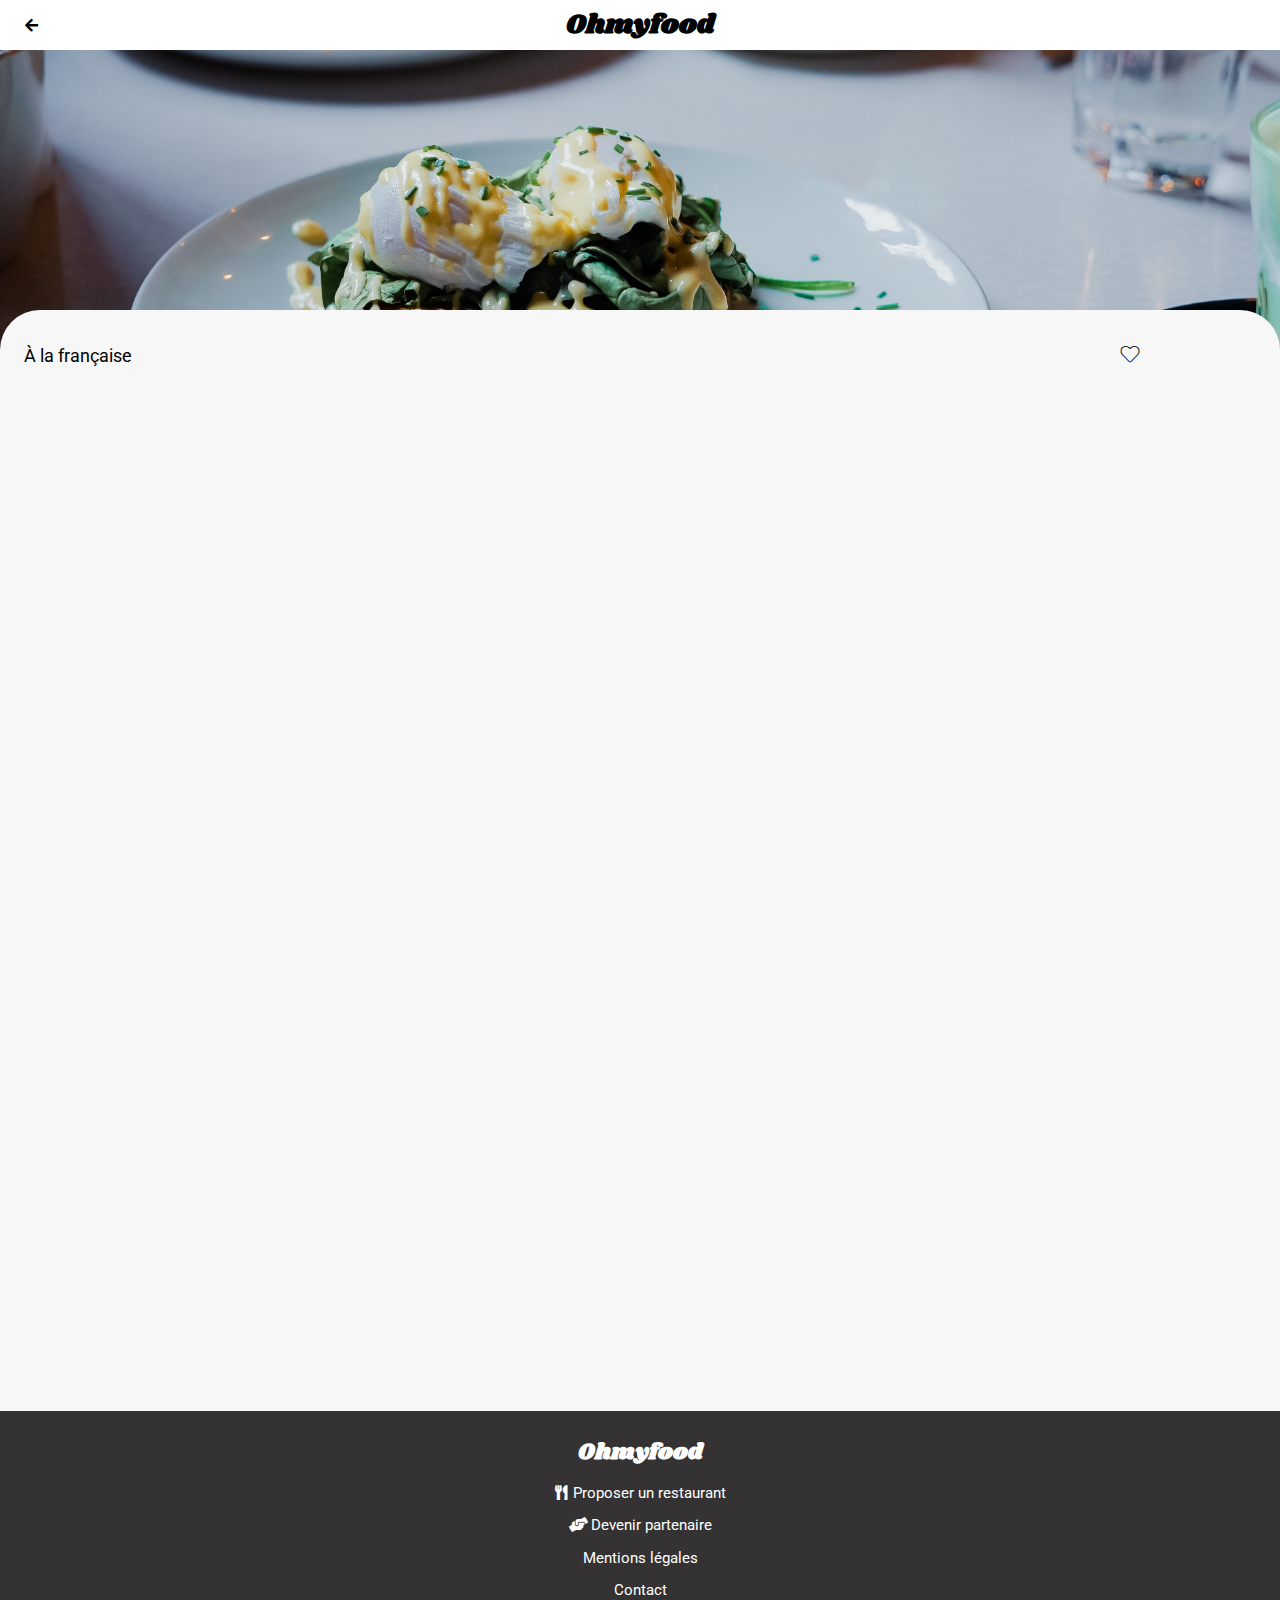
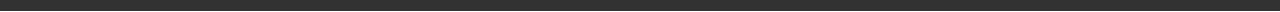
==== menu1.html @ 06ec3109 "Version final" ====
<!DOCTYPE html>
<html lang="fr">
<head>
    <meta charset="UTF-8">
    <meta name="viewport" content="width=device-width, initial-scale=1.0">
    <title>Ohmyfood! - Menu - À la française</title>
    <link rel="preconnect" href="https://fonts.gstatic.com">
    <link href="https://fonts.googleapis.com/css2?family=Roboto:wght@300;400;500&family=Shrikhand&display=swap"
          rel="stylesheet">
    <link rel="stylesheet" type="text/css" href="css/fontawesome-free-5.15.1-web/css/all.css">
    <link rel="stylesheet" type="text/css" href="css/menu.css">
</head>
<body>

<header>
    <a href="index.html">
        <i class="fas return fa-arrow-left"></i>
        <h1>Ohmyfood</h1>
    </a>
</header>

<div id="first-m">
    <img src="images/restaurants/toa-heftiba-DQKerTsQwi0-unsplash.jpg" alt="A la française">
    <section id="m-card">
        <header>
            <h2>À la française</h2><i class="far heart heart-v fa-heart"></i>
        </header>
        <form method="post" class="radio">
            <div class="entre-p">
                <h2><span class="underline">ENTR</span>ÉES</h2>
                <div class="button--valid">
                    <label for="entre1"></label>
                    <input type="radio" name="entre" value="entre1" id="entre1"/>
                    <div class="btn-1">
                        <h3>Tartare de poule acidulé</h3>
                        <p class="place1">Aux zestes d'orange</p>
                        <p class="place2">25€</p>
                    </div>
                    <div class="btn-2">
                        <i class="fas fa-check-circle"></i>
                    </div>
                </div>
                <div class="button--valid">
                    <label for="entre2"></label>
                    <input type="radio" name="entre" value="entre2" id="entre2"/>
                    <div class="btn-1">
                        <h3>Velouté de légumes d'antan</h3>
                        <p class="place1">Carotte, panais, topinambour</p>
                        <p class="place2">35€</p>
                    </div>
                    <div class="btn-2">
                        <i class="fas fa-check-circle"></i>
                    </div>
                </div>
                <div class="button--valid">
                    <label for="entre3"></label>
                    <input type="radio" name="entre" value="entre3" id="entre3"/>
                    <div class="btn-1">
                        <h3>Soupe à l'oignon</h3>
                        <p class="place1">Revisitée</p>
                        <p class="place2">20€</p>
                    </div>
                    <div class="btn-2">
                        <i class="fas fa-check-circle"></i>
                    </div>
                </div>
            </div>
            <div class="plat-p">
                <h2><span class="underline">PLAT</span>S</h2>
                <div class="button--valid">
                    <label for="plat1"></label>
                    <input type="radio" name="plat" value="plat1" id="plat1"/>
                    <div class="btn-1">
                        <h3>Coquilles Saint-Jacques</h3>
                        <p class="place1">Accompagnées d'une purée de panais</p>
                        <p class="place2">40€</p>
                    </div>
                    <div class="btn-2">
                        <i class="fas fa-check-circle"></i>
                    </div>
                </div>
                <div class="button--valid">
                    <label for="plat2"></label>
                    <input type="radio" name="plat" value="plat2" id="plat2"/>
                    <div class="btn-1">
                        <h3>Magret de canard</h3>
                        <p class="place1">Et parmentier de pomme de terres</p>
                        <p class="place2">35€</p>
                    </div>
                    <div class="btn-2">
                        <i class="fas fa-check-circle"></i>
                    </div>
                </div>
                <div class="button--valid">
                    <label for="plat3"></label>
                    <input type="radio" name="plat" value="plat3" id="plat3"/>
                    <div class="btn-1">
                        <h3>Pigeonneau d'Ille-et-Vilaine</h3>
                        <p class="place1">Sur son lit de gnocchis aux légumes</p>
                        <p class="place2">44€</p>
                    </div>
                    <div class="btn-2">
                        <i class="fas fa-check-circle"></i>
                    </div>
                </div>
            </div>
            <div class="dessert-p">
                <h2><span class="underline">DESS</span>ERTS</h2>
                <div class="button--valid">
                    <label for="dessert1"></label>
                    <input type="radio" name="dessert" value="dessert1" id="dessert1"/>
                    <div class="btn-1">
                        <h3>Pétales de violettes glacés</h3>
                        <p class="place1">Et purée de noisettes</p>
                        <p class="place2">18€</p>
                    </div>
                    <div class="btn-2">
                        <i class="fas fa-check-circle"></i>
                    </div>
                </div>
                <div class="button--valid">
                    <label for="dessert2"></label>
                    <input type="radio" name="dessert" value="dessert2" id="dessert2"/>
                    <div class="btn-1">
                        <h3>Fondant au chocolat</h3>
                        <p class="place1">Revisitée</p>
                        <p class="place2">22€</p>
                    </div>
                    <div class="btn-2">
                        <i class="fas fa-check-circle"></i>
                    </div>
                </div>
                <div class="button--valid">
                    <label for="dessert3"></label>
                    <input type="radio" name="dessert" value="dessert3" id="dessert3"/>
                    <div class="btn-1">
                        <h3>Millefeuille croustillant</h3>
                        <p class="place1">Myrtille et pâte d'amande</p>
                        <p class="place2">23€</p>
                    </div>
                    <div class="btn-2">
                        <i class="fas fa-check-circle"></i>
                    </div>
                </div>
                <div class="finish1">
                    <input type="submit" value="Commander" class="finish2">
                </div>
            </div>
        </form>
    </section>
</div>

<footer>
    <h1>Ohmyfood</h1>
    <ul>
        <li><a href="#"><i class="fas icon2 fa-utensils"></i>Proposer un restaurant</a></li>
        <li><a href="#"><i class="fas icon3 fa-hands-helping"></i>Devenir partenaire</a></li>
        <li><a href="#">Mentions légales</a></li>
        <li><a href="mailto:direction@ohmyfood.com">Contact</a></li>
    </ul>
</footer>

</body>
</html>
---- css/menu.css ----
@charset "UTF-8";
/* Règles de dimensionnement des boîtes */
*,
*::before,
*::after {
  box-sizing: border-box;
}

/* Retirer les marges par défaut */
body,
h1,
h2,
h3,
h4,
h5,
h6,
p,
ul,
ol,
li,
figure,
figcaption,
blockquote,
dl,
dd {
  margin: 0;
}

/* Définir les défauts élémentaires du corps */
body {
  min-height: 100vh;
  scroll-behavior: smooth;
  text-rendering: optimizeSpeed;
  line-height: 1.5;
}

/* Retirer les styles de liste sur les éléments ul, ol qui ont un attribut class */
ul,
ol {
  list-style: none;
  padding: 0;
}

/* Les éléments a qui n'ont pas de classes reçoivent les styles par défaut */
a {
  text-decoration: none;
}

/* Rendre l'utilisation d'images plus simple */
img {
  max-width: 100%;
  display: block;
}

/* Cadence et rythme naturels pour les éléments enfants d'éléments article par défaut */
article > * + * {
  margin-top: 1em;
}

/* Hérite les règles typographiques pour les éléments input et button */
input,
button,
textarea,
select {
  font: inherit;
}

/* Retire toutes les animations et transition pour les personnes qui préfèrent ne pas les voir */
@media (prefers-reduced-motion: reduce) {
  * {
    animation-duration: 0.01ms !important;
    animation-iteration-count: 1 !important;
    transition-duration: 0.01ms !important;
    scroll-behavior: auto !important;
  }
}
:root {
  font-size: 10px;
}
@media screen and (min-width: 426px) {
  :root {
    font-size: 13px;
  }
}
@media screen and (min-width: 769px) {
  :root {
    font-size: 15px;
  }
}

body {
  font-family: "Roboto", sans-serif;
}
body p {
  font-size: 1rem;
}

a {
  text-decoration: none;
  color: black;
}

a {
  text-decoration: none;
  color: black;
}

header {
  grid-area: header;
}

#first-m {
  grid-area: first;
}

footer {
  grid-area: footer;
}

body {
  display: grid;
  grid-template-columns: 1fr;
  grid-template-rows: 50px 1fr 200px;
  grid-template-areas: "header" "first" "footer";
}

img {
  height: 300px;
  object-fit: cover;
}

header {
  text-align: center;
}

header a {
  display: flex;
  justify-content: center;
  align-content: center;
  position: relative;
  height: 100%;
}

header h1 {
  font-family: "Shrikhand", cursive;
  font-size: 1.8rem;
  align-self: center;
}

header .return {
  position: absolute;
  left: 25px;
  align-self: center;
}

#first-m {
  display: flex;
  flex-direction: column;
}

input[type=radio] {
  display: none;
}

/*label {
    display:inline-block;
    width: 100%;
    height: 60px;
    padding: 10px;
    border-radius: 10px 10px 10px 10px;
    box-shadow: 0 4px 10px #d2d2d2;
    background-color: white;
    position: relative;
    text-overflow: ellipsis;
    @media screen and (min-width: 769px) {
        height: 65px;
    }
}
label:active{
    box-shadow: 0 4px 10px hsl(0,0%,75%);
    opacity: 0.96;
    transition: 200ms;
}*/
.btn-1 {
  height: 100%;
  display: grid;
  grid-template-columns: 1fr 30px;
  grid-template-rows: 50% 50%;
  grid-template-areas: "titre ." "texte texte2";
  cursor: pointer;
  width: 100%;
  transition: width 300ms;
  padding: 6px;
}
.btn-1 h3 {
  grid-area: titre;
  align-self: center;
}
.btn-1 .place1 {
  grid-area: texte;
}
.btn-1 .place2 {
  grid-area: texte2;
}
@media screen and (min-width: 426px) {
  .btn-1 {
    padding: 8px;
  }
}
@media screen and (min-width: 426px) {
  .btn-1 {
    padding: 8px 10px;
  }
}
.btn-1:active {
  width: calc(100% - 60px);
}

.place2 {
  font-weight: bold;
  justify-self: end;
  align-self: end;
}

.place1 {
  font-weight: 300;
  white-space: nowrap;
  text-overflow: ellipsis;
  align-self: center;
}

#m-card {
  margin-top: -40px;
  border-radius: 40px 40px 0 0;
  padding-top: 20px;
  padding-bottom: 40px;
  padding-left: 15px;
  padding-right: 15px;
  background-color: #f8f7f7;
  justify-content: center;
}

.plat-p, .dessert-p {
  margin-top: 25px;
}

#m-card header {
  display: flex;
  justify-content: space-between;
  align-items: center;
  height: 50px;
  position: relative;
}
@media screen and (min-width: 769px) {
  #m-card header {
    display: grid;
    grid-template-columns: 10% 40% 40% 10%;
    grid-template-areas: ". h1 heart .";
  }
  #m-card header h1 {
    grid-area: h1;
    position: absolute;
    left: 0;
  }
  #m-card header i {
    grid-area: heart;
    position: absolute;
    right: 0;
  }
}

#m-card header h1 {
  padding: 0;
}

#m-card h2 {
  font-size: 1.2rem;
  font-weight: normal;
}

.entre-p, .plat-p, .dessert-p {
  display: grid;
  grid-template-columns: 1fr;
  grid-template-rows: auto repeat(3, 55px);
  grid-gap: 15px;
  opacity: 0;
}
@media screen and (min-width: 769px) {
  .entre-p, .plat-p, .dessert-p {
    justify-content: center;
    grid-template-columns: 80%;
    grid-template-rows: auto repeat(3, 65px);
    grid-gap: 20px;
  }
}

.underline {
  padding-bottom: 5px;
  border-bottom: 3px solid #99E2D0;
}

@keyframes arrival {
  0% {
    transform: translateY(100px);
    opacity: 0;
  }
  100% {
    transform: translateY(0);
    opacity: 1;
  }
}
.entre-p {
  animation: arrival 1s ease-in-out forwards;
}

.plat-p {
  animation: arrival 1s 0.5s ease-in-out forwards;
}

.dessert-p {
  animation: arrival 1s 1s ease-in-out forwards;
}

.finish1 {
  text-align: center;
}

.finish2 {
  height: 35px;
  font-weight: bold;
  margin-top: 40px;
  padding: 8px;
  padding-left: 20px;
  padding-right: 20px;
  background: linear-gradient(170deg, #f056dc, #9356DC);
  color: white;
  border: 0;
  border-radius: 20px 20px;
  box-shadow: 0 4px 8px #c0bebe;
}

.heart-v {
  cursor: pointer;
  font-weight: bold;
  color: transparent;
  background-clip: text;
  -webkit-background-clip: text;
  -webkit-text-stroke: 1px #000000;
  font-size: 17px;
  transform: scale(0.9);
  transition: transform 4s ease-in-out;
}
@media screen and (min-width: 769px) {
  .heart-v {
    font-size: 20px;
  }
}
.heart-v:active {
  -webkit-background-clip: text;
  background-clip: text;
  -webkit-text-stroke: 1px #f3f3f3;
  background-image: linear-gradient(to bottom, #9356DC, #FF79DA);
  animation: color-change 400ms forwards ease-in-out;
}

@keyframes color-change {
  0% {
    transform: scale(0);
  }
  100% {
    transform: scale(1);
  }
}
.button--valid {
  display: inline-block;
  width: 100%;
  height: 60px;
  border-radius: 10px 10px 10px 10px;
  box-shadow: 0 4px 10px #d2d2d2;
  background-color: white;
  position: relative;
  text-overflow: ellipsis;
}
@media screen and (min-width: 769px) {
  .button--valid {
    height: 65px;
  }
}
.button--valid :active {
  opacity: 0.96;
  transition: 200ms;
}

.button--valid:active > .btn-2 {
  right: 0;
  top: 0;
  bottom: 0;
  border-radius: 0 10px 10px 0;
  height: 100%;
  width: 60px;
  background-color: #99E2D0;
  color: white;
  transform: scaleX(1);
  transform-origin: right;
  position: absolute;
}
.button--valid:active > .btn-2 .fa-check-circle {
  color: white;
  transform: rotate(360deg);
}
.button--valid .btn-2 {
  transform: scaleX(0);
  transition: transform 300ms ease-in-out;
}
.button--valid .fa-check-circle {
  height: 55px;
  line-height: 55px;
  width: 100%;
  text-align: center;
  font-size: 17px;
  color: transparent;
  transform: rotate(0deg);
  transition: transform 300ms ease-in-out;
}
@media screen and (min-width: 769px) {
  .button--valid .fa-check-circle {
    height: 65px;
    line-height: 65px;
  }
}

footer {
  background-color: #343232;
  padding: 15px;
}
@media screen and (min-width: 426px) {
  footer {
    padding: 20px;
    text-align: center;
  }
}
@media screen and (min-width: 769px) {
  footer {
    padding: 25px;
  }
}
footer h1 {
  font-family: "Shrikhand", cursive;
  font-weight: bold;
  font-size: 1.5rem;
  padding-bottom: 8px;
  color: white;
}
@media screen and (min-width: 426px) {
  footer h1 {
    padding-bottom: 10px;
  }
}
@media screen and (min-width: 769px) {
  footer h1 {
    padding-bottom: 12px;
  }
}
footer li {
  padding-bottom: 5px;
}
@media screen and (min-width: 426px) {
  footer li {
    padding-bottom: 7px;
  }
}
@media screen and (min-width: 769px) {
  footer li {
    padding-bottom: 10px;
  }
}
footer .icon2 {
  margin-right: 6px;
}
footer .icon3 {
  margin-right: 3px;
}
footer a {
  color: white;
}

/*# sourceMappingURL=menu.css.map */
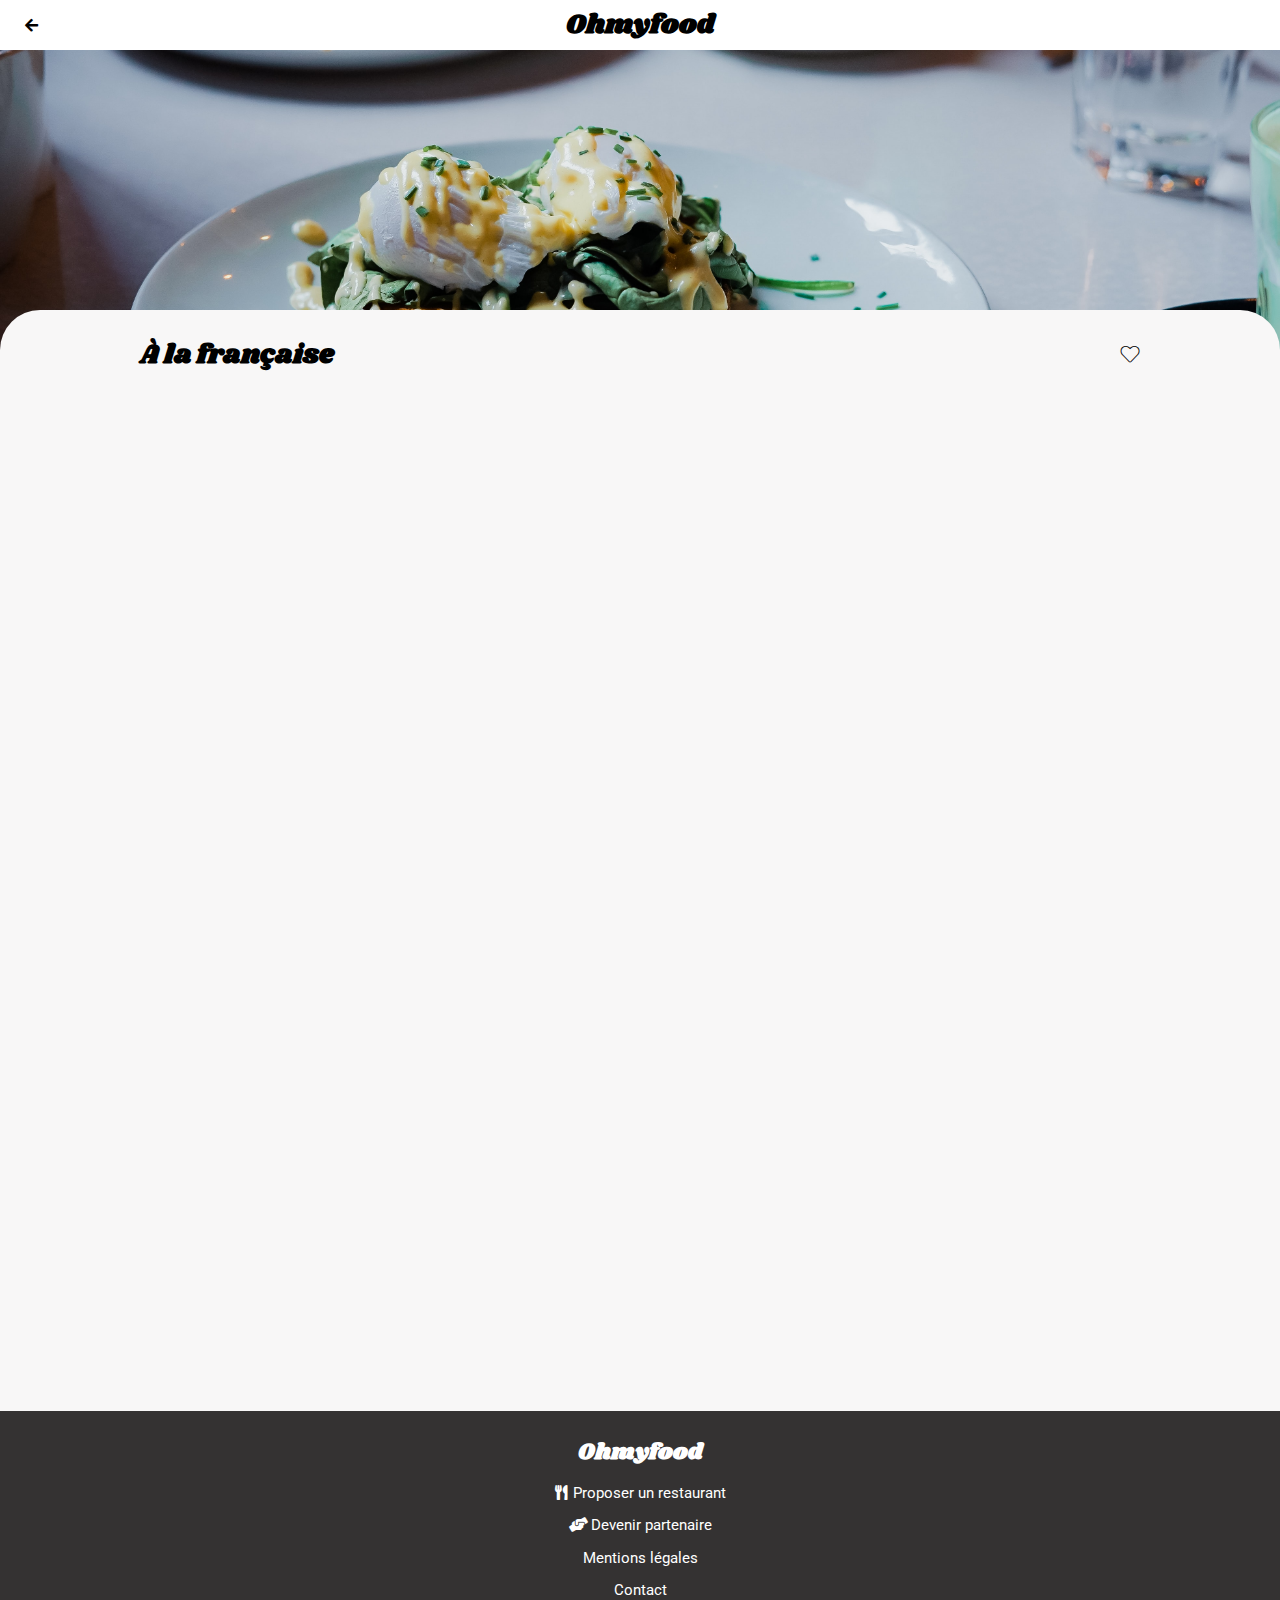
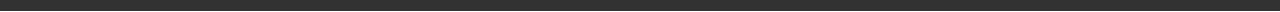
==== commit b0634b06: "Version final" ====
--- a/menu1.html
+++ b/menu1.html
@@ -23,7 +23,7 @@
     <img src="images/restaurants/toa-heftiba-DQKerTsQwi0-unsplash.jpg" alt="A la française">
     <section id="m-card">
         <header>
-            <h2>À la française</h2><i class="far heart heart-v fa-heart"></i>
+            <h1>À la française</h1><i class="far heart heart-v fa-heart"></i>
         </header>
         <form method="post" class="radio">
             <div class="entre-p">
